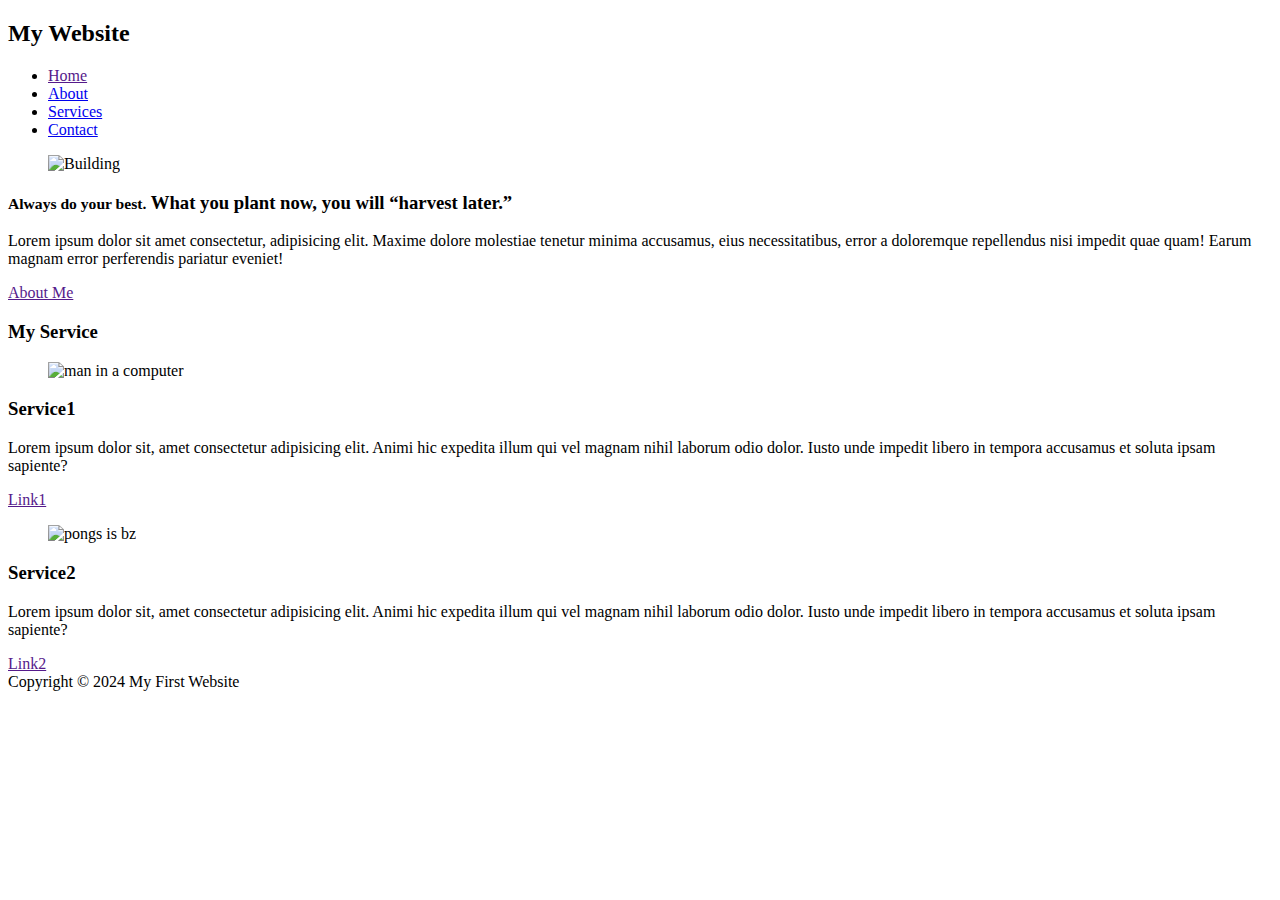
==== index.html @ 3049b2c7 "Rename firstwebsite.html to index.html" ====
<!DOCTYPE html>
<html lang="en">
<head>
    <meta charset="UTF-8">
    <meta name="viewport" content="width=device-width, initial-scale=1.0">
    <title>My First Website</title>
    <link rel="shortcut icon" href="https://i.ibb.co/GHctgsk/favicon.webp" type="image/x-icon">
    <link rel="stylesheet" href="./css/style.css">
</head>
<body>

    <header>
        <div class="wrapper">
            <h2>My <span>Website</span></h2>
        </div>
    </header>

    <nav id="navigation">
        <div class="wrapper">
            <ul>
                <li><a href="">Home</a></li>
                <li><a href="https://www.facebook.com/josh.pardo.5099" target="_blank">About</a></li>
                <li><a href="#Services_con">Services</a></li>
                <li><a href="#contact">Contact</a></li>
            </ul>
        </div>
    </nav>

    <div id="banner">
        <figure>
            <img src="https://fdc-inc.com/wp-content/uploads/2023/08/Buildings-1.jpg" alt="Building">
        </figure>
        <div class="banner_info">
            <h3><small class="c_orange">Always do your best.</small> What you plant now, <span>you will <q class="c_red">harvest later.</q></span></h3>
            <p>Lorem ipsum dolor sit amet consectetur, adipisicing elit. Maxime dolore molestiae tenetur minima accusamus, eius necessitatibus, error a doloremque repellendus nisi impedit quae quam! Earum magnam error perferendis pariatur eveniet!</p>
            <a href="">About Me</a>
        </div>
    </div>

    <div id="Services_con" class="Services">

        <div class="wrapper">

            <h3 class="t_center">My Service</h3>

            <div class="service_boxes">
                <section class="t_center">
                    <figure>
                        <img src="https://fdc-inc.com/wp-content/themes/fortydegreecelsuis2023/nh_what_we_offer/images/web_dev.jpg" alt="man in a computer">
                    </figure>
                    <h3>Service1</h3>
                    <p>Lorem ipsum dolor sit, amet consectetur adipisicing elit. Animi hic expedita illum qui vel magnam nihil laborum odio dolor. Iusto unde impedit libero in tempora accusamus et soluta ipsam sapiente?</p>
                    <a href="">Link1</a>
                </section>

                <section class="t_center">
                    <figure>
                        <img src="https://fdc-inc.com/wp-content/themes/fortydegreecelsuis2023/nh_what_we_offer/images/systems_and_analysis.jpg" alt="pongs is bz">
                    </figure>
                    <h3>Service2</h3>
                    <p>Lorem ipsum dolor sit, amet consectetur adipisicing elit. Animi hic expedita illum qui vel magnam nihil laborum odio dolor. Iusto unde impedit libero in tempora accusamus et soluta ipsam sapiente?</p>
                    <a href="">Link2</a>
                </section>
            </div>

        </div>
    </div>

    <footer id="main_footer" class="t_center">Copyright &copy; 2024 My First Website</footer>

    <div class="social_media">
        <a href="">
            <figure>
                <img src="https://i.ibb.co/Fq7H9MG/fb-logo.webp" alt="">
            </figure>
        </a>
        <a href="">
            <figure>
                <img src="https://i.ibb.co/dDsT7F7/insta.png" alt="">
            </figure>
        </a>
        <a href="https://ph.linkedin.com/in/beethovenjacinto-etol" target="_blank">
            <figure>
                    <img src="https://i.ibb.co/pLc4sXN/link-in.png" alt="">
            </figure>
        </a>
    </div>

</body>
</html>
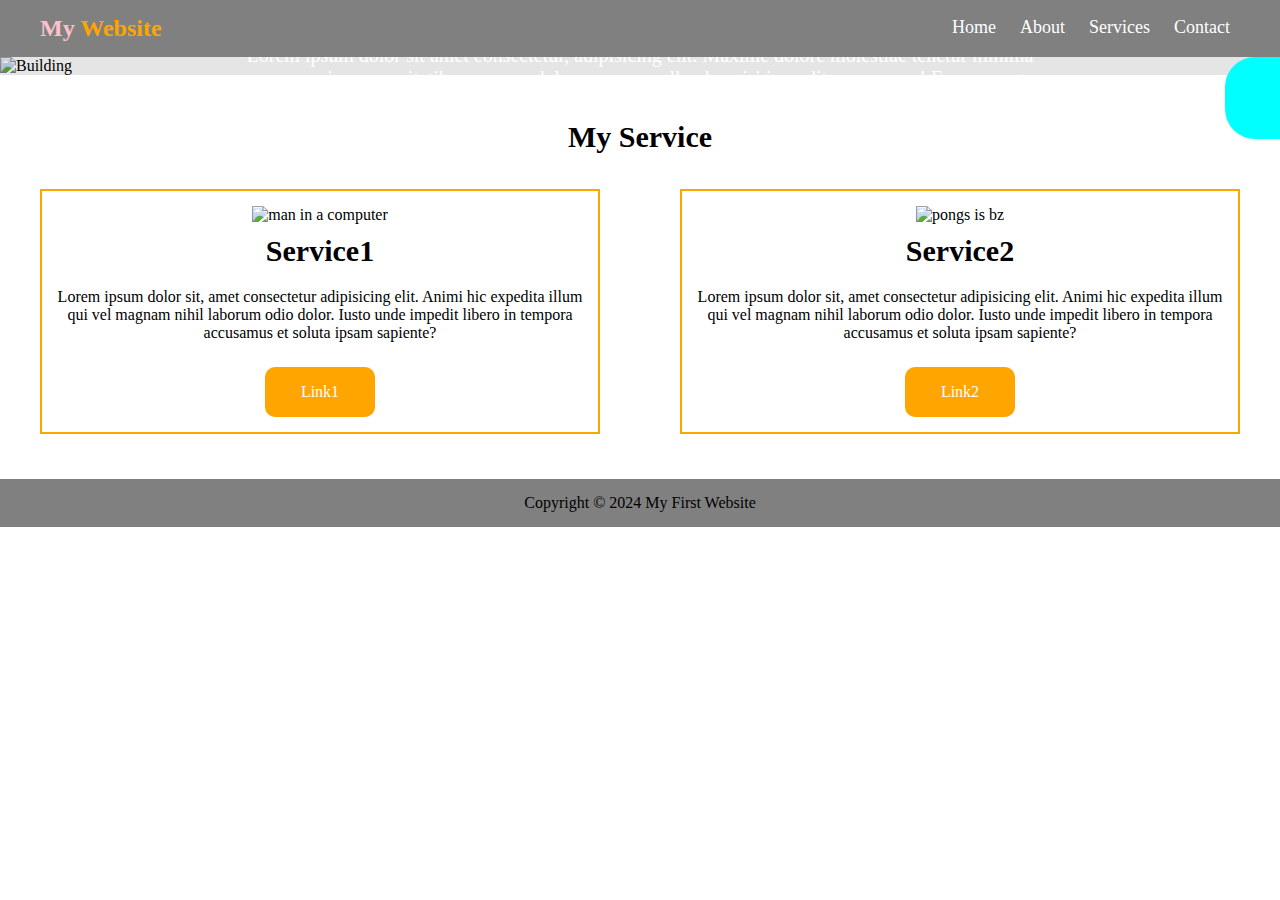
==== commit 710e82de: "Update index.html" ====
--- a/index.html
+++ b/index.html
@@ -5,7 +5,7 @@
     <meta name="viewport" content="width=device-width, initial-scale=1.0">
     <title>My First Website</title>
     <link rel="shortcut icon" href="https://i.ibb.co/GHctgsk/favicon.webp" type="image/x-icon">
-    <link rel="stylesheet" href="./css/style.css">
+    <link rel="stylesheet" href="style.css">
 </head>
 <body>
 
--- a/style.css
+++ b/style.css
@@ -0,0 +1,221 @@
+* {
+	margin: 0;
+	padding: 0;
+}
+
+q::before {
+	display: none;
+}
+
+q::after {
+	display: none;
+}
+
+body {
+	max-width: 1920px;
+	margin: 0 auto;
+	width: 100%;
+	box-sizing: border-box;
+}
+
+.c_orange {
+	color: orange;
+}
+
+.c_red {
+	color: red;
+}
+
+.t_center {
+	text-align: center;
+}
+
+header {
+	background: gray;
+	padding: 15px 15px;
+}
+
+header h2 {
+	color: pink;
+}
+
+header h2 span {
+	color: orange;
+}
+
+.wrapper {
+	width: 1200px;
+	max-width: 100%;
+	margin: 0 auto;
+	position: relative;
+}
+
+#navigation {
+	position: relative;
+}
+
+#navigation ul {
+	position: absolute;
+	top: -40px;
+	right: 0;
+}
+
+#navigation ul li {
+	display: inline;
+}
+
+#navigation ul li a {
+	padding: 0 10px;
+	font-size: 18px;
+	text-decoration: none;
+	color: white;
+}
+
+#navigation ul li a:hover {
+	color: orange;
+	text-decoration: underline;
+}
+
+#banner {
+	overflow: hidden;
+	position: relative;
+}
+
+#banner::before {
+	content: "";
+	position: absolute;
+	width: 100%;
+	height: 100%;
+	background: rgba(0, 0, 0, .1);
+}
+
+#banner figure {}
+
+#banner figure img {
+	width: 100%;
+	height: 500px;
+	object-fit: cover;
+	object-position: bottom;
+}
+
+.banner_info {
+	position: absolute;
+	top: 50%;
+	left: 50%;
+	transform: translate(-50%, -50%);
+	color: #fff;
+	text-align: center;
+	width: 900px;
+	padding: 15px;
+	box-sizing: border-box;
+	max-width: 100%;
+}
+
+.banner_info h3 {
+	font-size: 35px;
+	margin-bottom: 20px;
+}
+
+.banner_info h3 span {
+	display: block;
+}
+
+.banner_info p {
+	font-size: 20px;
+}
+
+.banner_info a {
+	display: block;
+	width: 110px;
+	background: orange;
+	line-height: 50px;
+	color: #fff;
+	text-decoration: none;
+	border-radius: 10px;
+	margin: 25px auto 0;
+}
+
+.banner_info a:hover {
+	background: #c79658;
+}
+
+#Services_con {
+	padding: 45px 15px;
+}
+
+#Services_con h3 {
+	font-size: 30px;
+}
+
+.service_boxes {
+	display: flex;
+	justify-content: space-between;
+	margin: 35px auto 0;
+	gap: 15px;
+}
+
+.service_boxes section {
+	border: 2px solid orange;
+	width: 560px;
+	padding: 15px;
+	box-sizing: border-box;
+}
+
+.service_boxes section figure {
+	width: 100%;
+}
+
+.service_boxes section figure img {
+	width: 100%;
+}
+
+.service_boxes section h3 {
+	margin: 10px 0 20px;
+}
+
+.service_boxes section p {}
+
+.service_boxes section a {
+    display: block;
+    width: 110px;
+    background: orange;
+    line-height: 50px;
+    color: #fff;
+    text-decoration: none;
+    border-radius: 10px;
+    margin: 25px auto 0;
+}
+
+#main_footer{
+    background: gray;
+    padding: 15px 15px;
+}
+
+.social_media{
+    position: fixed;
+    top: 57px;
+    right: 0;
+    width: 35px;
+    background: aqua;
+    padding: 10px;
+    border-radius: 30px 0 0 30px;
+    display: flex;
+    flex-direction: column;
+    row-gap: 4px;
+}
+
+.social_media a{
+    
+}
+
+.social_media a:hover{
+   opacity: .6; 
+}
+
+.social_media a figure{
+    
+}
+
+.social_media a figure img{
+    width: 100%;
+}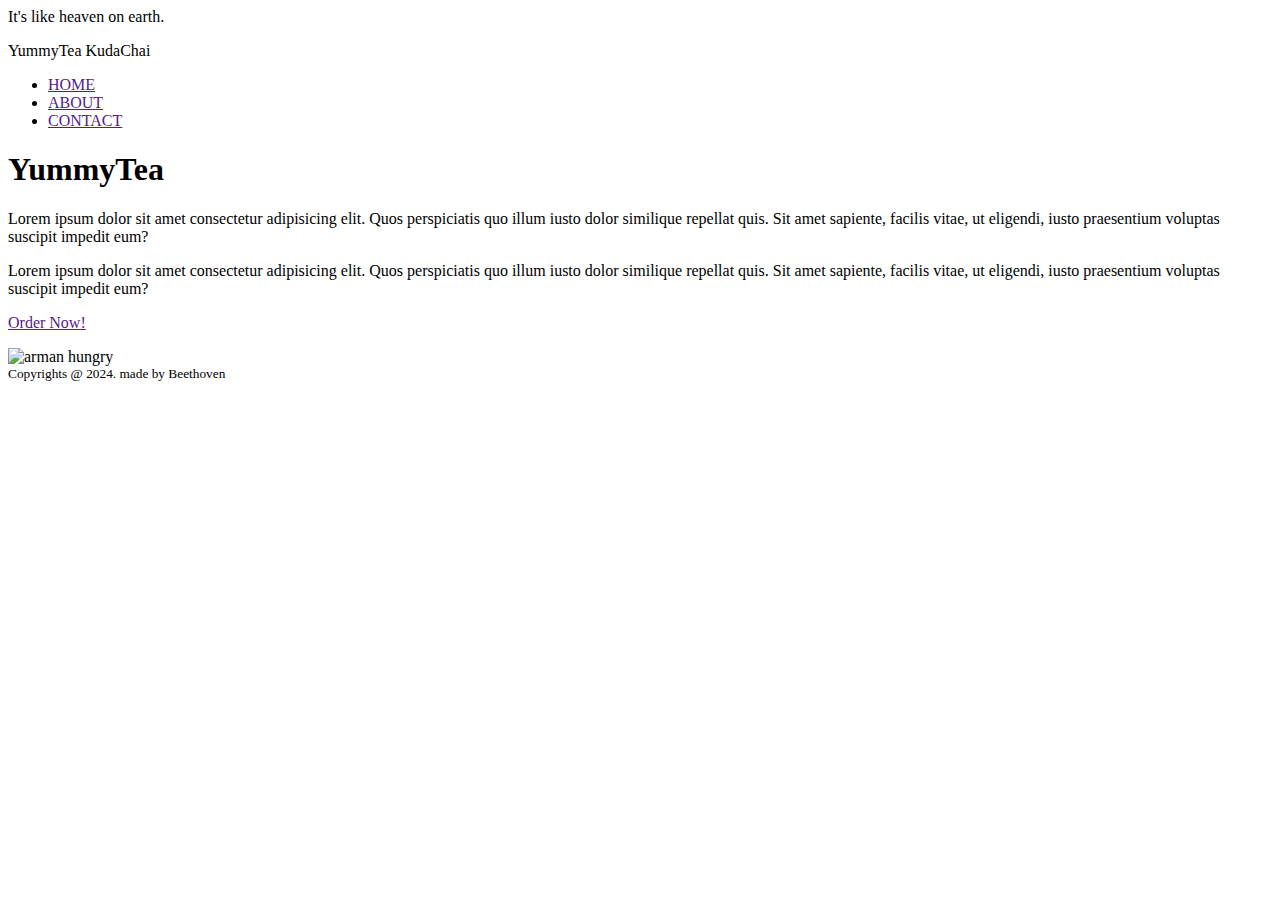
==== commit 917a4d48: "Add local practice website" ====
--- a/index.html
+++ b/index.html
@@ -1,90 +1,58 @@
-<!DOCTYPE html>
 <html lang="en">
 <head>
-    <meta charset="UTF-8">
-    <meta name="viewport" content="width=device-width, initial-scale=1.0">
-    <title>My First Website</title>
-    <link rel="shortcut icon" href="https://i.ibb.co/GHctgsk/favicon.webp" type="image/x-icon">
-    <link rel="stylesheet" href="style.css">
+	<meta charset="UTF-8">
+	<meta name="viewport" content="width=device-width, initial-scale=1.0">
+	<title>{DEV}</title>
+	<link rel="stylesheet" href="css/styles.css">
+	<link rel="stylesheet" href="css/media.css">
 </head>
 <body>
+	<section class="wrap_banner">
+		<div class="box">
+			<p>It's like heaven on earth.</p>
+		</div>
+	</section>
+	<section class="wrap_header">
+		<div class="container">
+			<header>
+				<div class="brand">YummyTea KudaChai</div>
+				<nav class="menu">
+					<ul>
+						<li><a href="">HOME</a></li>
+						<li><a href="">ABOUT</a></li>
+						<li><a href="">CONTACT</a></li>
+					</ul>
+				</nav>
+			</header>
+		</div>
+	</section>
 
-    <header>
-        <div class="wrapper">
-            <h2>My <span>Website</span></h2>
-        </div>
-    </header>
+	<section class="wrap_pages">
+		<div class="container page_index">
+			<div class="rows">
+				<div class="col_2">
+					<h1 class="title">YummyTea</h1>
+					<p>Lorem ipsum dolor sit amet consectetur adipisicing elit. Quos perspiciatis quo illum iusto dolor similique repellat quis. Sit amet sapiente, facilis vitae, ut eligendi, iusto praesentium voluptas suscipit impedit eum?</p>
 
-    <nav id="navigation">
-        <div class="wrapper">
-            <ul>
-                <li><a href="">Home</a></li>
-                <li><a href="https://www.facebook.com/josh.pardo.5099" target="_blank">About</a></li>
-                <li><a href="#Services_con">Services</a></li>
-                <li><a href="#contact">Contact</a></li>
-            </ul>
-        </div>
-    </nav>
+					<p>Lorem ipsum dolor sit amet consectetur adipisicing elit. Quos perspiciatis quo illum iusto dolor similique repellat quis. Sit amet sapiente, facilis vitae, ut eligendi, iusto praesentium voluptas suscipit impedit eum?</p>
 
-    <div id="banner">
-        <figure>
-            <img src="https://fdc-inc.com/wp-content/uploads/2023/08/Buildings-1.jpg" alt="Building">
-        </figure>
-        <div class="banner_info">
-            <h3><small class="c_orange">Always do your best.</small> What you plant now, <span>you will <q class="c_red">harvest later.</q></span></h3>
-            <p>Lorem ipsum dolor sit amet consectetur, adipisicing elit. Maxime dolore molestiae tenetur minima accusamus, eius necessitatibus, error a doloremque repellendus nisi impedit quae quam! Earum magnam error perferendis pariatur eveniet!</p>
-            <a href="">About Me</a>
-        </div>
-    </div>
+					<p class="link"><a href="" class="btn btn_default btn_block">Order Now!</a></p>
+				</div>
+				<div class="col_2">
+					<div class="profile">
+						<img src="assets/image/yummy.png" alt="arman hungry">
+					</div>
+				</div>
+			</div>
+		</div>
+	</section>
 
-    <div id="Services_con" class="Services">
-
-        <div class="wrapper">
-
-            <h3 class="t_center">My Service</h3>
-
-            <div class="service_boxes">
-                <section class="t_center">
-                    <figure>
-                        <img src="https://fdc-inc.com/wp-content/themes/fortydegreecelsuis2023/nh_what_we_offer/images/web_dev.jpg" alt="man in a computer">
-                    </figure>
-                    <h3>Service1</h3>
-                    <p>Lorem ipsum dolor sit, amet consectetur adipisicing elit. Animi hic expedita illum qui vel magnam nihil laborum odio dolor. Iusto unde impedit libero in tempora accusamus et soluta ipsam sapiente?</p>
-                    <a href="">Link1</a>
-                </section>
-
-                <section class="t_center">
-                    <figure>
-                        <img src="https://fdc-inc.com/wp-content/themes/fortydegreecelsuis2023/nh_what_we_offer/images/systems_and_analysis.jpg" alt="pongs is bz">
-                    </figure>
-                    <h3>Service2</h3>
-                    <p>Lorem ipsum dolor sit, amet consectetur adipisicing elit. Animi hic expedita illum qui vel magnam nihil laborum odio dolor. Iusto unde impedit libero in tempora accusamus et soluta ipsam sapiente?</p>
-                    <a href="">Link2</a>
-                </section>
-            </div>
-
-        </div>
-    </div>
-
-    <footer id="main_footer" class="t_center">Copyright &copy; 2024 My First Website</footer>
-
-    <div class="social_media">
-        <a href="">
-            <figure>
-                <img src="https://i.ibb.co/Fq7H9MG/fb-logo.webp" alt="">
-            </figure>
-        </a>
-        <a href="">
-            <figure>
-                <img src="https://i.ibb.co/dDsT7F7/insta.png" alt="">
-            </figure>
-        </a>
-        <a href="https://ph.linkedin.com/in/beethovenjacinto-etol" target="_blank">
-            <figure>
-                    <img src="https://i.ibb.co/pLc4sXN/link-in.png" alt="">
-            </figure>
-        </a>
-    </div>
-
+	<section class="wrap_footer">
+		<div class="container">
+			<footer>
+				<small>Copyrights @ 2024. made by Beethoven</small>
+			</footer>
+		</div>
+	</section>
 </body>
-</html>
+</html>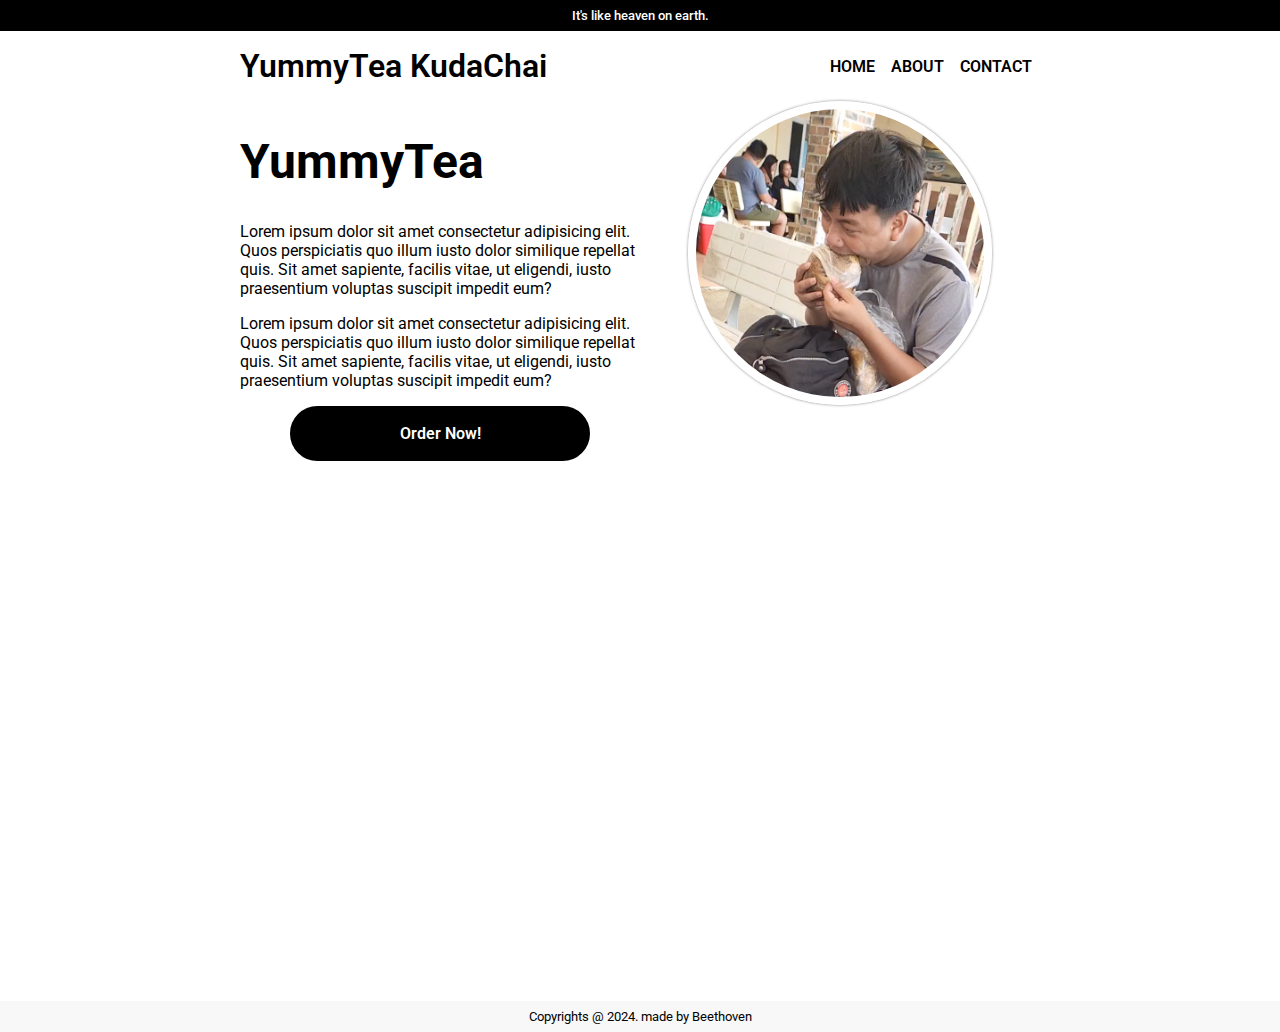
==== commit 5e944c54: "Revise wesbite" ====
--- a/index.html
+++ b/index.html
@@ -40,7 +40,7 @@
 				</div>
 				<div class="col_2">
 					<div class="profile">
-						<img src="assets/image/yummy.png" alt="arman hungry">
+						<img src="image/yummy.png" alt="arman hungry">
 					</div>
 				</div>
 			</div>
--- a/css/styles.css
+++ b/css/styles.css
@@ -0,0 +1,137 @@
+@import url('https://fonts.googleapis.com/css2?family=Roboto:ital,wght@0,100;0,300;0,400;0,500;0,700;0,900;1,100;1,300;1,400;1,500;1,700;1,900&display=swap');
+
+body {
+    font-family: "Roboto", sans-serif;
+    overflow-x: hidden;
+    overflow-y: scroll;
+    padding: 0;
+    margin: 0;
+}
+
+/* GLOBAL USAGE */
+.container {
+    width: 100%;
+    height: auto;
+    max-width: 50em;
+    margin: 0 auto;
+}
+.btn {
+    padding: 1rem 3rem;
+    border-radius: 2rem;
+    text-decoration: unset;
+    font-size: 1rem;
+    font-weight: 600;
+    text-align: center;
+}
+.btn_default {
+    color: #fff;
+    background: #000;
+    border: 2px solid #000;
+}
+.btn_default:hover,
+.btn_default:focus {
+    color: #000;
+    background: transparent;
+    border: 2px solid #000;
+}
+.btn_block {
+    display: block;
+    width: 50%;
+}
+
+/* BANNER */
+.wrap_banner {
+    width: 100%;
+    height: auto;
+    box-sizing: border-box;
+    background: #000;
+}
+.wrap_banner .box p {
+    color: #fff;
+    font-size: 0.8rem;
+    font-weight: 500;
+    padding: 0.5rem;
+    margin: 0;
+    text-align: center;
+}
+
+/* HEADER */
+.wrap_header {
+    width: 100%;
+    height: auto;
+    box-sizing: border-box;
+    padding: 1rem;
+}
+.wrap_header header {
+    display: flex;
+    justify-content: space-between;
+    align-items: center;
+}
+.wrap_header header > .brand {
+    font-size: 2rem;
+    font-weight: 600;
+}
+.wrap_header header > .menu > ul {
+    display: flex;
+    justify-content: space-evenly;
+    list-style-type: none;
+    margin: 0;
+    padding: 0;
+}
+.wrap_header header > .menu > ul > li {
+    padding: 0 0.5rem;
+}
+.wrap_header header > .menu > ul > li a {
+    text-decoration: unset;
+    font-size: 1rem;
+    font-weight: 600;
+    color: #000;
+}
+
+/* PAGES */
+.wrap_pages {
+    width: 100%;
+    height: 100%;
+    box-sizing: border-box;
+}
+.wrap_pages .rows {
+    display: flex;
+}
+.wrap_pages .col_2 {
+    position: relative;
+    max-width: calc(100%/2);
+    width: 100%;
+    height: 100%;
+}
+.wrap_pages h1.title {
+    font-size: 3rem;
+}
+.page_index .profile {
+    display: flex;
+    justify-content: center;
+}
+.page_index .profile img {
+    width: 18em;
+    height: 18em;
+    border-radius: 100%;
+    object-fit: cover;
+    object-position: top;
+    border: 8px solid #fff;
+    box-shadow: 0 0 3px rgba(0, 0, 0, 0.5);
+}
+.page_index .link {
+    display: flex;
+    justify-content: center;
+}
+
+/* FOOTER */
+.wrap_footer {
+    width: 100%;
+    height: auto;
+    box-sizing: border-box;
+    background: #f8f8f8;
+    padding: 0.5rem;
+}
+.wrap_footer footer {
+    text-align: center;
+}--- a/css/media.css
+++ b/css/media.css
@@ -0,0 +1,48 @@
+@media only screen and (max-width: 768px) {
+    .wrap_pages .rows {
+        display: flex;
+        flex-flow: column-reverse;
+    }
+    .wrap_pages .col_2 {
+        max-width: 100%;
+        height: auto;
+        padding: 1rem;
+        box-sizing: border-box;
+    }
+    .page_index .profile img {
+        width: 10rem;
+        height: 10rem;
+        border: 4px solid #fff;
+    }
+    .wrap_pages h1.title {
+        font-size: 2rem;
+        margin: 0;
+        text-align: center;
+    }
+}
+
+@media only screen and (max-width: 450px) {
+    .wrap_banner {
+        background: #f00;
+    }
+    .wrap_header {
+        padding: 0;
+    }
+    .wrap_header header {
+        display: block;
+    }
+    .wrap_header header > .brand {
+        text-align: center;
+        padding: 1rem;
+        background: #000;
+        color: #fff;
+    }
+    .wrap_header header > .menu > ul {
+        display: block;
+    }
+    .wrap_header header > .menu > ul > li {
+        padding: 0.5rem;
+        text-align: center;
+        border-bottom: 1px solid #ddd;
+    }
+}